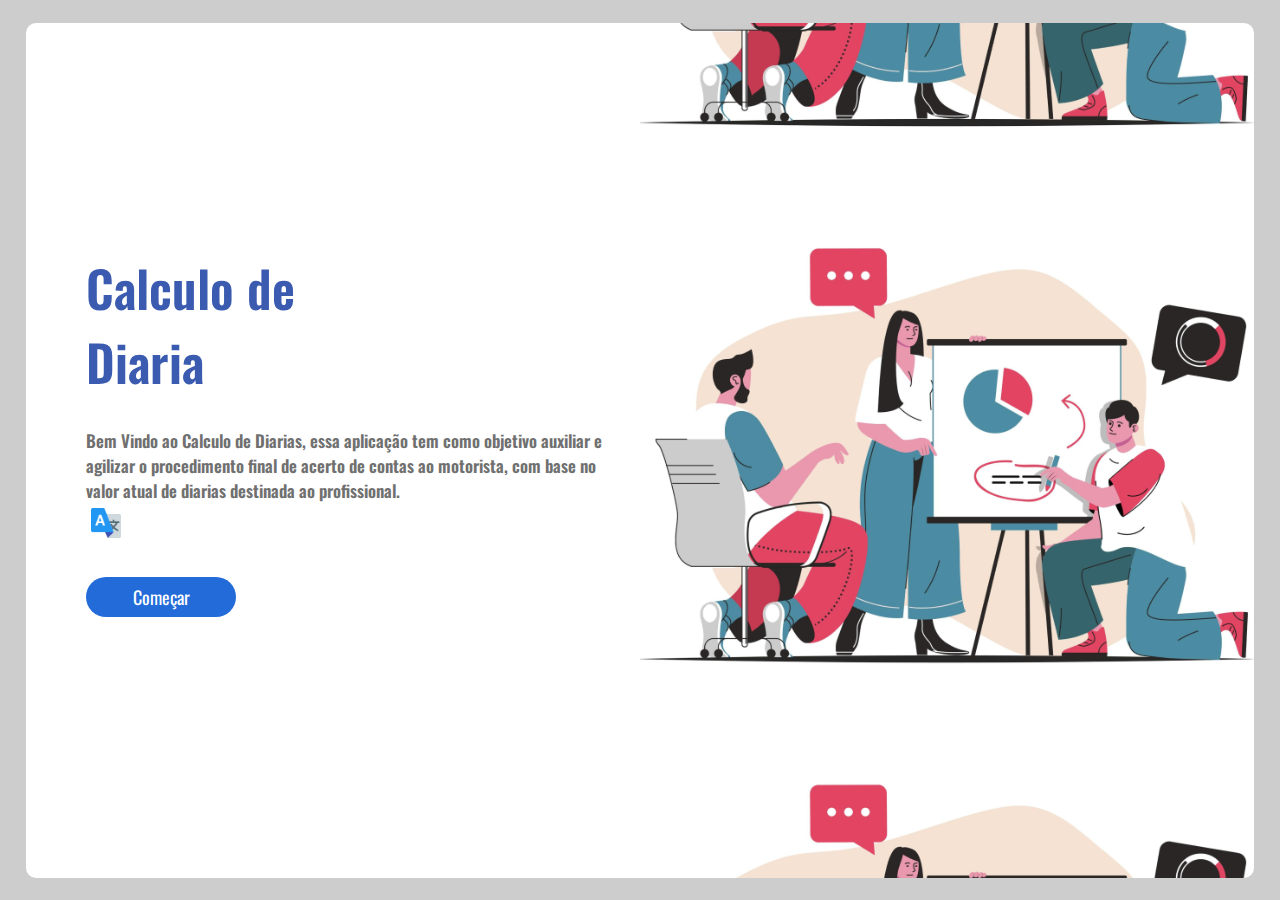
==== public/index.html @ b3ac5b3e "add" ====
<!DOCTYPE html>
<html lang="pt-br">

<head>
    <meta charset="UTF-8">
    <meta http-equiv="X-UA-Compatible" content="IE=edge">
    <meta name="viewport" content="width=device-width, initial-scale=1.0">

    <link rel="stylesheet" href="./style/homePage.css">
    <link href="https://unpkg.com/aos@2.3.1/dist/aos.css" rel="stylesheet">

    <script src="https://unpkg.com/aos@2.3.1/dist/aos.js"></script>
    <title>Home Page</title>
</head>

<body>

    <head></head>

    <main>
        <div class="contanerMainAll" data-aos="zoom-in">
            <div class="containerLeft">
                <div class="containerContents">
                    <div class="title">
                        <p>Calculo de <br> Diaria</p>
                    </div>
                    <div class="subtitle">
                        <p class="textSubtitle"></p>
                        <img src="./icones/translate.png" alt="" class="iconTranslate">
                    </div>
                    <div class="button">
                        <a href="./pages/dash.html"><button>Começar</button></a>
                    </div>
                </div>  
            </div>
            <div class="containeRight"> 
                <!-- IMG homePage -->
            </div>
        </div>
    </main>

    <script src="./JS/AOS.js"></script>
    <script src="./JS/translate.js"></script>
</body>

</html>
---- public/style/homePage.css ----
@import url('https://fonts.googleapis.com/css2?family=Oswald&display=swap');
* {
    padding: 0;
    margin: 0;
}

.contanerMainAll {
    width: 100vw;
    height: 100vh;
    background-color: #cdcdcd;
    display: flex;
    justify-content: center;
    align-items: center;
    flex-direction: row;
}

.containerLeft {
    width: 48vw;
    height: 95vh;
    background-color: rgb(255, 255, 255);
    border-radius: 10px 0 0 10px;
    display: flex;
    justify-content: center;
    align-items: center;
}
    .containerContents {
        width: 90%;
        height: 400px;
    }
        .containerContents > .title{
            width: 100%;
            height: auto;
        }
            .containerContents > .title p{
                font-family: 'Oswald';
                font-size: 50px;
                font-weight: 600;
                margin-left: 30px;
                color: #3A5BAF;
            }

        .containerContents > .subtitle{
            width: 100%;
            height: auto;
        }
            .containerContents > .subtitle p{
                margin: 30px 0 0 30px;
                color: #707070;
                font-family: 'Oswald';
                font-weight: 600;
                font-size: 17px;
            }
            .containerContents > .subtitle img{
                margin: 0 0 0 30px;
                width: 40px;
                cursor: pointer;
            }

        .containerContents > .button{
            width: 100%;
            height: auto;
        }
            .containerContents > .button button{
                margin: 30px 0 0 30px;
                background-color: #226BD8;
                color: #fff;
                border: none;
                width: 150px;
                height: 40px;
                border-radius: 30px;
                font-family: 'Oswald';
                font-size: 18px;
                cursor: pointer;
                transition: 0.3s;
            }
                .containerContents > .button button:hover{
                    background-color: #6892d3;
                    margin-left: 40px;
                    transition: 0.3s;
                }

.containeRight {
    width: 48vw;
    height: 95vh;
    background-color: rgb(255, 255, 255);
    border-radius: 0 10px 10px 0;
    background-image: url("/public/img/homePage.png");
    background-size: 100%;
    background-position: center;
}
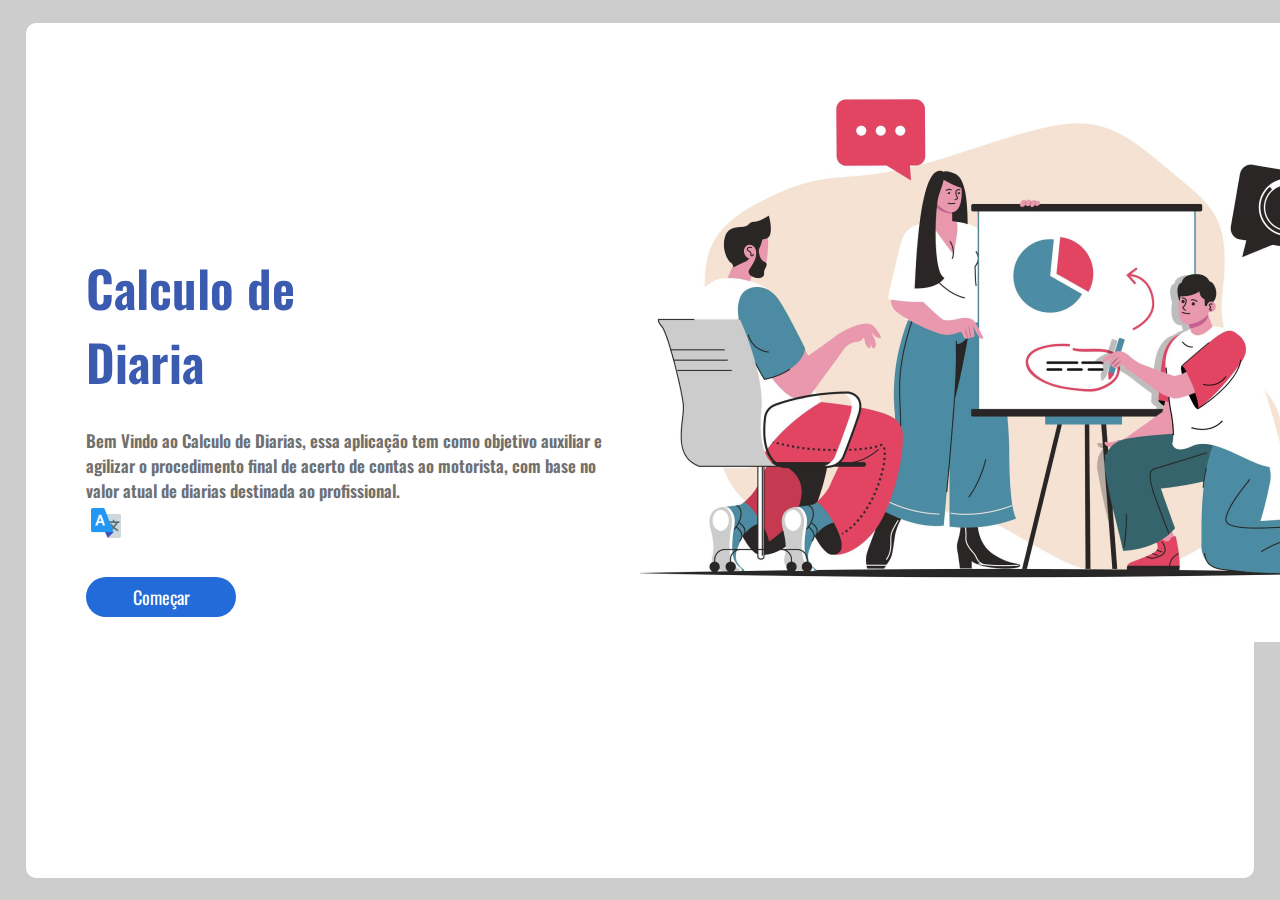
==== commit 9c94a9fb: "add" ====
--- a/public/index.html
+++ b/public/index.html
@@ -35,6 +35,7 @@
             </div>
             <div class="containeRight"> 
                 <!-- IMG homePage -->
+                <img src="./img/homePage.png" alt="">
             </div>
         </div>
     </main>
--- a/public/style/homePage.css
+++ b/public/style/homePage.css
@@ -84,7 +84,7 @@
     height: 95vh;
     background-color: rgb(255, 255, 255);
     border-radius: 0 10px 10px 0;
-    background-image: url("/public/img/homePage.png");
+/*     background-image: url("../img/homePage.png"); */
     background-size: 100%;
     background-position: center;
 }
